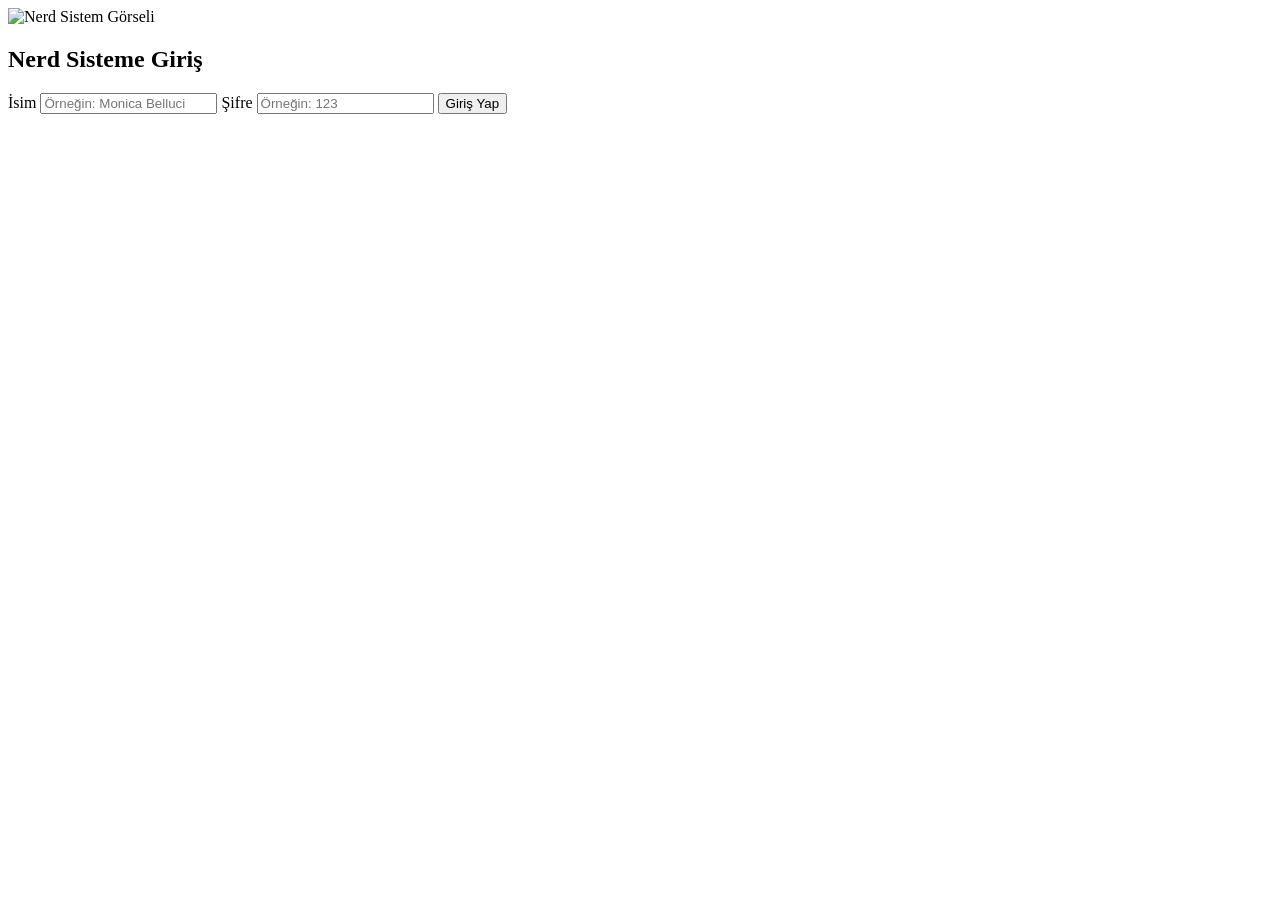
==== index.html @ fe004be9 "Add initial HTML structure for Nerd Sistem" ====
<!DOCTYPE html>
<html lang="tr">
<head>
    <meta charset="UTF-8">
    <title>Nerd Sistem</title>
    <link rel="stylesheet" href="style.css">
</head>
<body>

    <div class="ana-kutu">

        <div class="resim-kutusu">
            <img src="https://i.pinimg.com/originals/b8/9b/45/b89b456a5c24b5eefcd150d3c2a035c3.gif" alt="Nerd Sistem Görseli">
        </div>

        <div class="form-kutusu">
            <h2>Nerd Sisteme Giriş</h2>
            
            <form id="loginForm">
                <label for="name">İsim</label>
                <input type="name" id="name" placeholder="Örneğin: Monica Belluci" required>

                <label for="password">Şifre</label>
                <input type="password" id="password" placeholder="Örneğin: 123" required>

                <button type="submit">Giriş Yap</button>
            </form>
        </div>

    </div>
    <script src="app.js"></script>

</body>
</html>
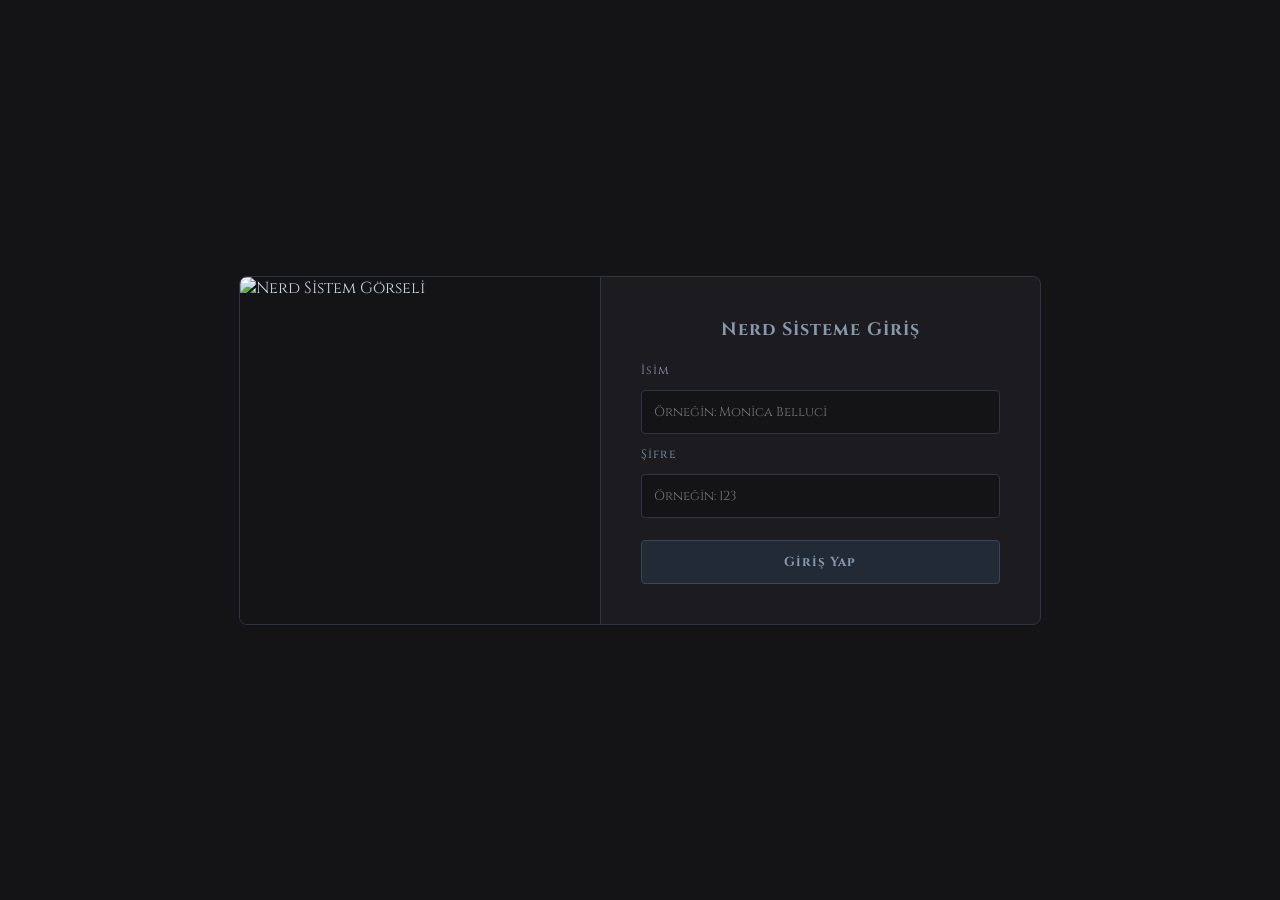
==== commit 7e0ae930: "Add favicon links to index.html Added favicon link for both PNG and ICO formats." ====
--- a/index.html
+++ b/index.html
@@ -3,6 +3,7 @@
 <head>
     <meta charset="UTF-8">
     <title>Nerd Sistem</title>
+    <link rel="icon" type="image/png" href="favicon.png">
     <link rel="stylesheet" href="style.css">
 </head>
 <body>
@@ -30,5 +31,7 @@
     </div>
     <script src="app.js"></script>
 
+    <link rel="icon" type="image/x-icon" href="favicon.png">
+
 </body>
 </html>
--- a/style.css
+++ b/style.css
@@ -0,0 +1,430 @@
+@import url('https://fonts.googleapis.com/css2?family=Cinzel:wght@500;700&display=swap');
+
+body {
+    background-color: #141416;
+    color: #cbd5e1;
+    font-family: 'Cinzel', serif;
+    margin: 0;
+    display: flex;
+    justify-content: center;
+    align-items: center;
+    min-height: 100vh;
+}
+
+.ana-kutu {
+    background-color: #1c1c20;
+    border: 1px solid #2e3440;
+    border-radius: 8px;
+    display: flex;
+    flex-direction: row;
+    overflow: hidden;
+    max-width: 800px;
+    width: 90%;
+}
+
+.resim-kutusu {
+    flex: 1;
+    background-color: #141416;
+    display: flex;
+    justify-content: center;
+    align-items: center;
+    overflow: hidden;
+    border-right: 1px solid #2e3440;
+}
+
+.resim-kutusu img {
+    width: 100%;
+    height: 100%;
+    object-fit: cover;
+    display: block;
+}
+
+.form-kutusu {
+    flex: 1;
+    padding: 40px;
+    display: flex;
+    flex-direction: column;
+    justify-content: center;
+    box-sizing: border-box;
+}
+
+.form-kutusu h2 {
+    margin: 0 0 20px 0;
+    font-size: 18px;
+    color: #8899ac;
+    letter-spacing: 1px;
+    text-align: center;
+}
+
+#loginForm {
+    display: flex;
+    flex-direction: column;
+    gap: 12px;
+}
+
+.form-kutusu label {
+    font-size: 12px;
+    color: #8899ac;
+    letter-spacing: 1px;
+}
+
+.form-kutusu input {
+    background-color: #141416;
+    border: 1px solid #2e3440;
+    color: #e2e8f0;
+    border-radius: 4px;
+    padding: 12px;
+    font-size: 13px;
+    outline: none;
+    font-family: 'Cinzel', serif;
+    width: 100%;
+    box-sizing: border-box;
+}
+
+.form-kutusu button {
+    background-color: #222a35;
+    color: #8899ac;
+    border: 1px solid #3a4556;
+    border-radius: 4px;
+    padding: 12px;
+    font-size: 13px;
+    font-weight: 700;
+    cursor: pointer;
+    transition: 0.2s;
+    font-family: 'Cinzel', serif;
+    letter-spacing: 1px;
+    margin-top: 10px;
+    width: 100%;
+}
+
+.form-kutusu button:hover {
+    background-color: #334155;
+    color: #f1f5f9;
+}
+
+.ust-menu {
+    display: flex;
+    justify-content: space-between;
+    align-items: center;
+    padding: 20px 40px;
+    background-color: #141416;
+    border-bottom: 1px solid #2e3440 !important;
+    width: 100%;
+    box-sizing: border-box;
+    flex-shrink: 0;
+}
+
+.site-baslik {
+    font-size: 14px;
+    font-weight: 700;
+    letter-spacing: 2px;
+    color: #8899ac;
+}
+
+.sekme-linkleri {
+    display: flex;
+    gap: 20px;
+}
+
+.sekme-btn {
+    background-color: #141416;
+    color: #8899ac;
+    border: 1px solid #2e3440;
+    padding: 10px 24px;
+    font-size: 12px;
+    font-weight: 700;
+    letter-spacing: 1px;
+    border-radius: 6px;
+    cursor: pointer;
+    transition: 0.2s;
+    font-family: 'Cinzel', serif;
+    margin-top: 0;
+}
+
+.sekme-btn:hover {
+    background-color: #242429;
+    color: #8899ac;
+    border-color: #3a4556;
+}
+
+.sekme-btn.aktif {
+    background-color: #222a35;
+    color: #8899ac;
+    border-color: #3a4556;
+}
+
+.sayfa-icerik {
+    display: flex;
+    flex-direction: column;
+    flex: 1;
+    width: 100%;
+}
+
+.panel-body {
+    display: flex;
+    flex-direction: column;
+    min-height: 100vh;
+    background-color: #141416;
+    color: #cbd5e1;
+    font-family: 'Cinzel', serif;
+    overflow-y: auto;
+}
+
+.hafta-container {
+    flex: 1;
+    padding: 30px 20px;
+    display: flex;
+    justify-content: center;
+    align-items: center;
+    width: 100%;
+    box-sizing: border-box;
+}
+
+.hafta-grid {
+    display: flex;
+    flex-wrap: wrap;
+    justify-content: center;
+    gap: 20px;
+    row-gap: 35px;
+    width: 100%;
+    max-width: 1400px;
+    margin: 0 auto;
+}
+
+.gun-kutusu {
+    background-color: #1c1c20;
+    border: 1px solid #2e3440;
+    border-radius: 6px;
+    padding: 20px;
+    display: flex;
+    flex-direction: column;
+    flex: 1 1 280px;
+    max-width: 350px;
+    height: auto;
+}
+
+.gun-kutusu h3 {
+    margin: 0 0 15px 0;
+    font-size: 16px;
+    font-weight: 700;
+    letter-spacing: 1px;
+    color: #8899ac;
+    border-bottom: 1px solid #2e3440;
+    padding-bottom: 10px;
+    text-align: center;
+}
+
+.gorev-ekle-form {
+    display: flex;
+    flex-direction: column;
+    gap: 10px;
+    margin-bottom: 15px;
+}
+
+.gorev-ekle-form input {
+    background-color: #141416;
+    border: 1px solid #2e3440;
+    color: #8899ac;
+    border-radius: 4px;
+    padding: 12px;
+    font-size: 13px;
+    outline: none;
+    font-family: 'Cinzel', serif;
+}
+
+.gorev-ekle-form button {
+    background-color: #222a35;
+    color: #8899ac;
+    border: 1px solid #3a4556;
+    border-radius: 4px;
+    padding: 10px;
+    font-size: 12px;
+    font-weight: 700;
+    cursor: pointer;
+    transition: 0.2s;
+    margin-top: 0;
+    font-family: 'Cinzel', serif;
+}
+
+.gorev-ekle-form button:hover {
+    background-color: #334155;
+    color: #8899ac;
+}
+
+.gorev-listesi {
+    list-style: none;
+    padding: 0;
+    margin: 0;
+    flex: 1;
+}
+
+.gorev-listesi li {
+    display: flex;
+    justify-content: space-between;
+    align-items: flex-start;
+    margin-bottom: 10px;
+    background-color: #242429;
+    border: 1px solid #2e3440;
+    padding: 12px;
+    border-radius: 4px;
+    font-size: 13px;
+    color: #e2e8f0;
+    word-break: break-word;
+    overflow-wrap: anywhere;
+    box-sizing: border-box;
+}
+
+.gorev-sol {
+    display: flex;
+    align-items: flex-start;
+    gap: 10px;
+    flex: 1;
+    min-width: 0;
+}
+
+.gorev-sol input[type="checkbox"] {
+    margin-top: 2px;
+    accent-color: #64748b;
+    flex-shrink: 0;
+}
+
+.gorev-sol span {
+    word-break: break-word;
+    overflow-wrap: break-word;
+    word-wrap: break-word;
+    line-height: 1.4;
+    display: inline-block;
+    width: 100%;
+}
+
+.sil-btn {
+    background-color: #2d1a1d;
+    color: #e2b6b6;
+    border: 1px solid #4a282c;
+    border-radius: 4px;
+    padding: 6px 12px;
+    font-size: 11px;
+    font-family: inherit;
+    cursor: pointer;
+    flex-shrink: 0;
+    margin-left: 10px;
+    transition: 0.2s;
+}
+
+.sil-btn:hover {
+    background-color: #4a282c;
+    color: #ffffff;
+}
+
+.alt-sayfa-kutu {
+    background-color: #1c1c20;
+    border: 1px solid #2e3440;
+    border-radius: 6px;
+    padding: 40px;
+    width: 100%;
+    max-width: 800px;
+    text-align: center;
+    color: #cbd5e1;
+}
+
+.alt-sayfa-kutu h2 {
+    margin-top: 0;
+    color: #8899ac;
+    letter-spacing: 1px;
+}
+
+.panel-alt {
+    display: flex;
+    justify-content: space-between;
+    align-items: center;
+    padding: 20px 40px;
+    background-color: #141416;
+    border-top: 1px solid #2e3440;
+    width: 100%;
+    box-sizing: border-box;
+    margin-top: auto;
+}
+
+#kullaniciKarsilama {
+    font-size: 13px;
+    color: #8899ac;
+    letter-spacing: 1px;
+}
+
+.cikis-btn {
+    background-color: transparent;
+    color: #8899ac;
+    border: 1px solid #3a4556;
+    padding: 10px 30px;
+    font-size: 13px;
+    font-weight: 700;
+    letter-spacing: 1px;
+    border-radius: 4px;
+    cursor: pointer;
+    transition: 0.2s;
+    margin-top: 0;
+    font-family: 'Cinzel', serif;
+}
+
+.cikis-btn:hover {
+    background-color: #222a35;
+    color: #f1f5f9;
+}
+
+.modal-overlay {
+    position: fixed;
+    top: 0;
+    left: 0;
+    width: 100%;
+    height: 100%;
+    background-color: rgba(0, 0, 0, 0.85);
+    display: flex;
+    justify-content: center;
+    align-items: center;
+    z-index: 1000;
+}
+
+.modal-kutu {
+    background-color: #1c1c20;
+    border: 1px solid #2e3440;
+    border-radius: 6px;
+    padding: 30px;
+    width: 90%;
+    max-width: 500px;
+    color: #f1f5f9;
+    font-family: 'Cinzel', serif;
+    box-sizing: border-box;
+}
+
+.modal-kutu h3 {
+    margin-top: 0;
+    color: #8899ac;
+    border-bottom: 1px solid #2e3440;
+    padding-bottom: 10px;
+    letter-spacing: 1px;
+    font-size: 16px;
+    text-align: center;
+}
+
+#modalMetin {
+    font-size: 14px;
+    line-height: 1.6;
+    margin: 20px 0;
+    word-wrap: break-word;
+    overflow-wrap: break-word;
+    background-color: #141416;
+    padding: 15px;
+    border-radius: 4px;
+    border: 1px solid #2e3440;
+    color: #e2e8f0;
+    max-height: 250px;
+    overflow-y: auto;
+    text-align: left;
+}
+
+.modal-bilgi {
+    font-size: 11px;
+    color: #8899ac;
+    font-style: italic;
+    text-align: right;
+}
